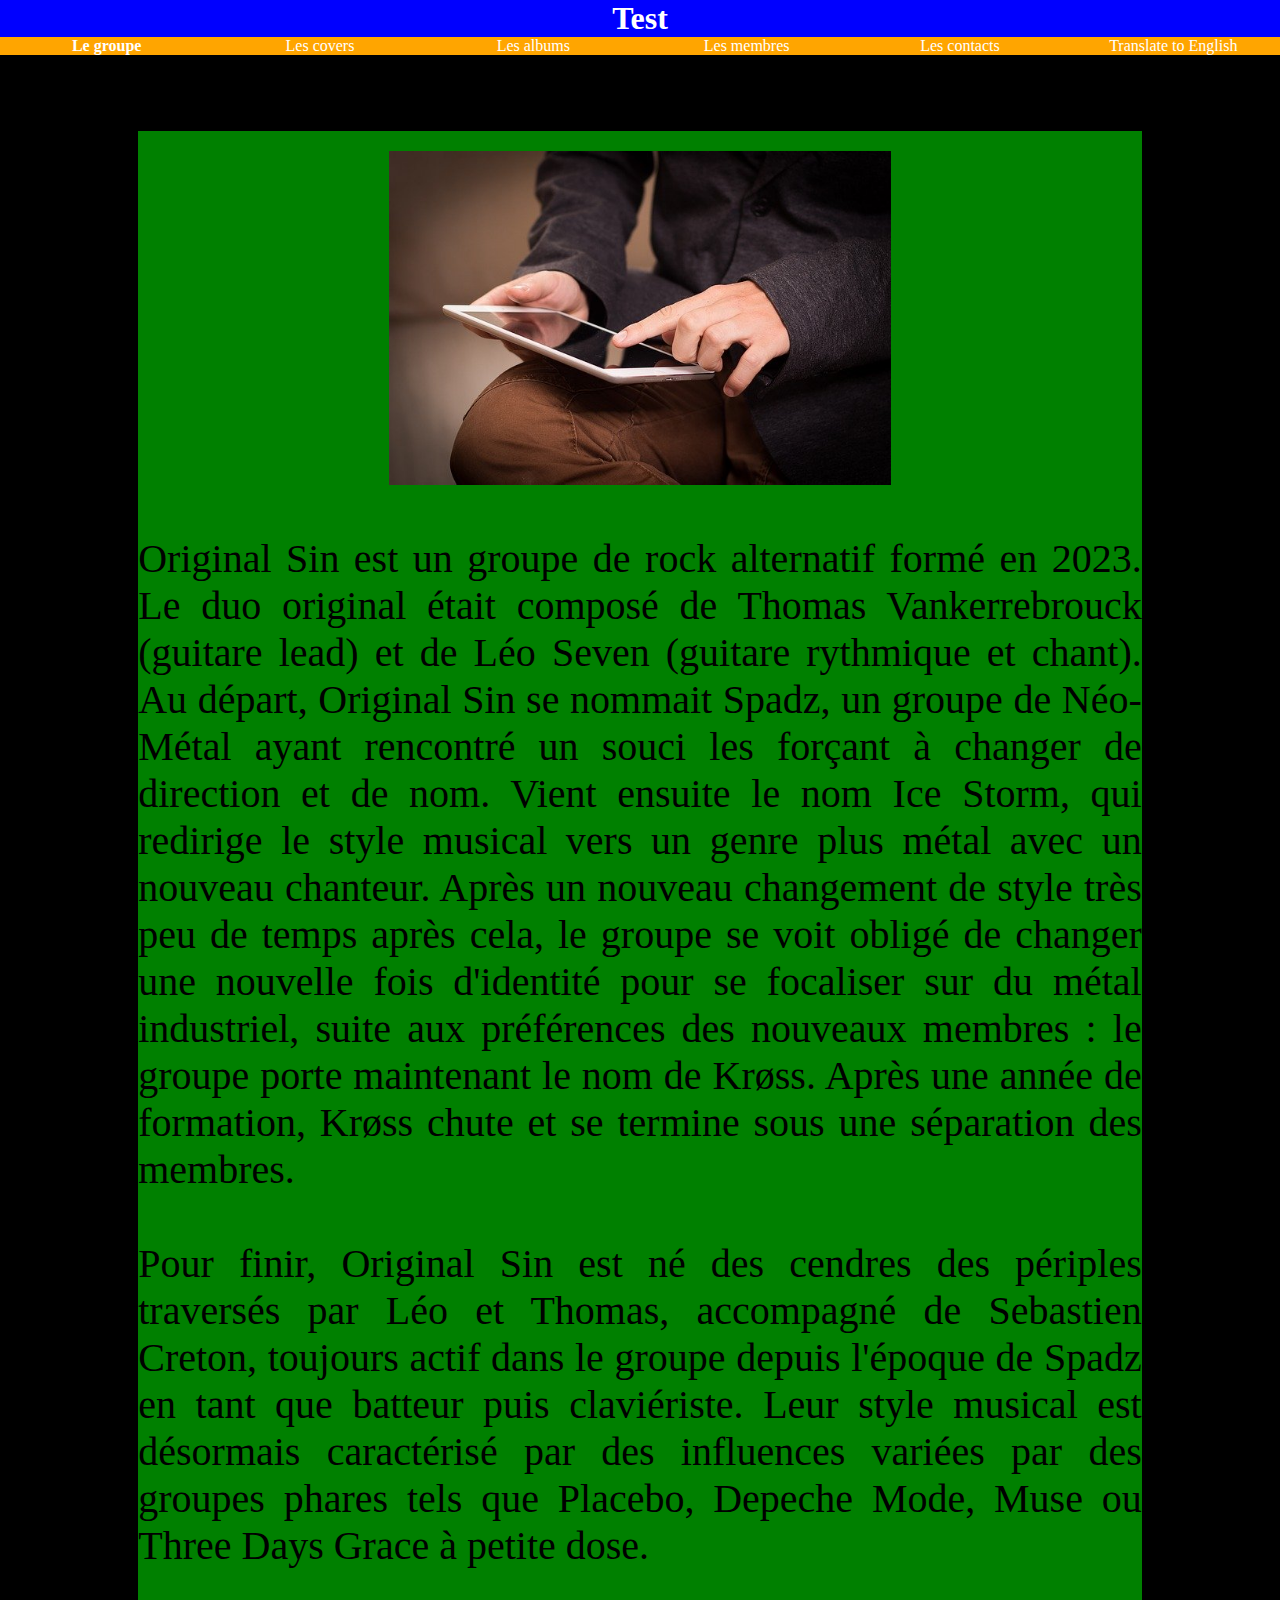
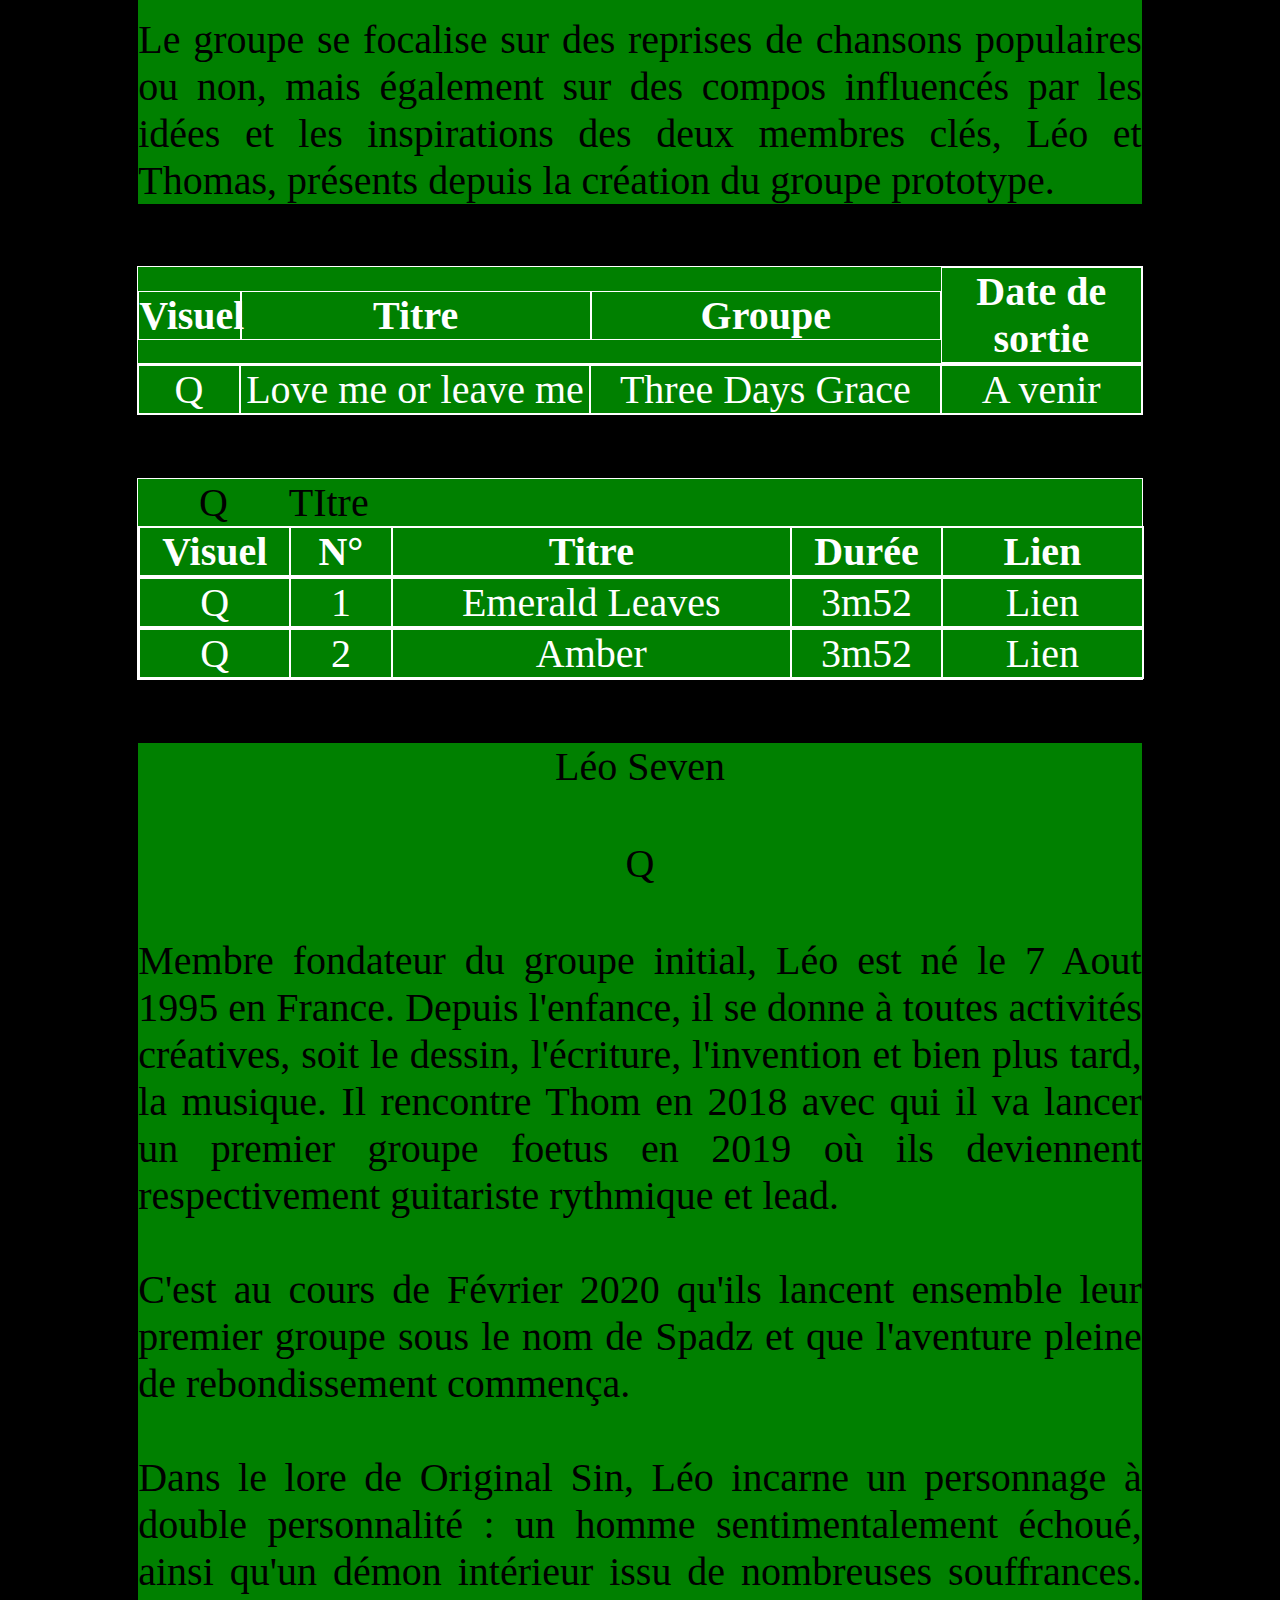
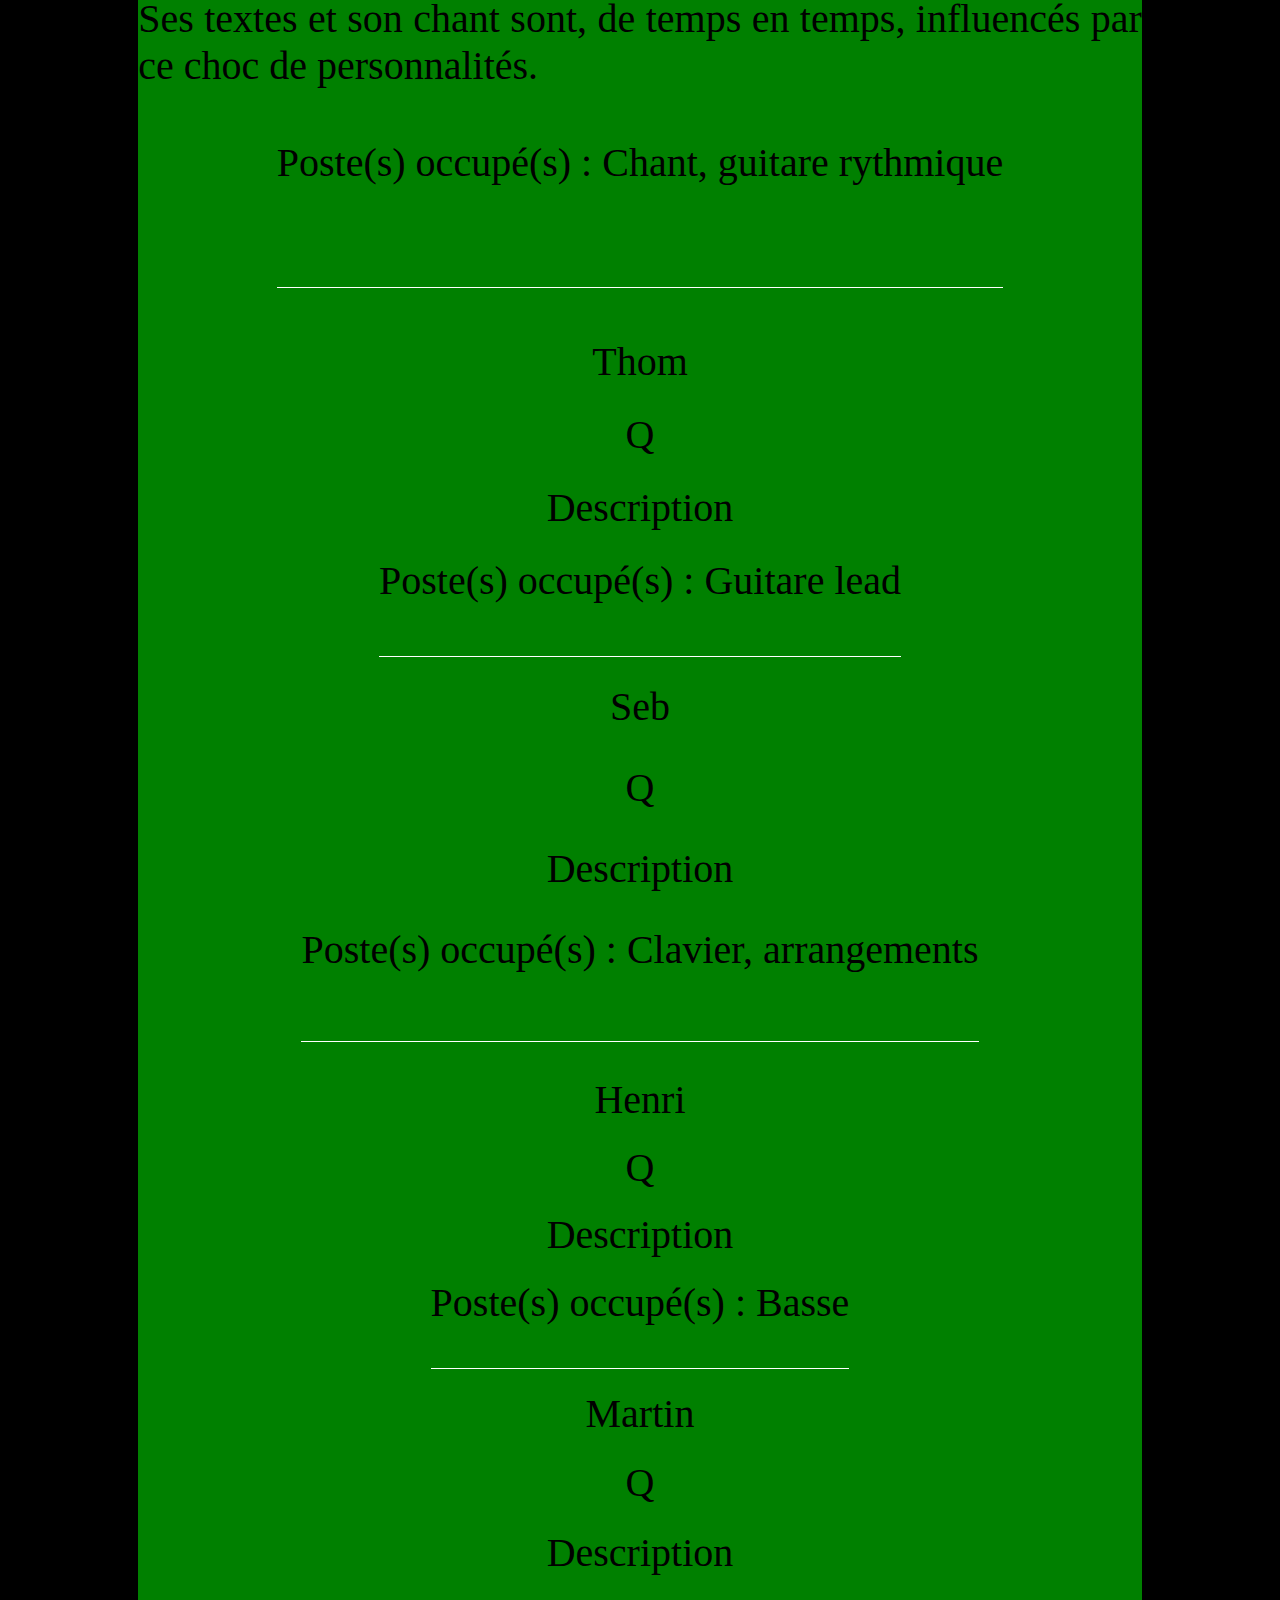
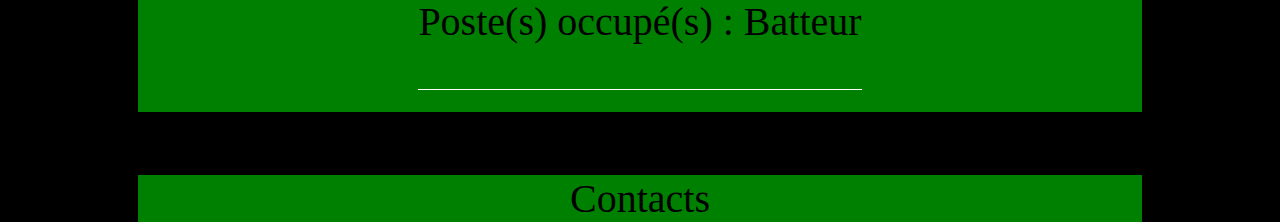
==== index.html @ 29418df2 "First commit" ====
<!DOCTYPE html>
<html lang="fr">

<head>
    <meta charset="UTF-8">
    <title>Original Sin - Le groupe</title>
    <link rel="stylesheet" href="style.css">
</head>

<body>

<h1>Test</h1>

<div id="buttonsBar">

<span id="bandBtn">Le groupe</span>
<span id="coversBtn">Les covers</span>
<span id="albumsBtn">Les albums</span>
<span id="membersBtn">Les membres</span>
<span id="contactsBtn">Les contacts</span>
<span id="translateBtn">Translate to English</span>

</div>

<div class="bodyPage">

<div id="bandBloc">
    
    <img height="50%" width="50%" src="tablet-1075790_640.jpg">

    Original Sin est un groupe de rock alternatif formé en 2023. Le duo original était composé de Thomas Vankerrebrouck
    (guitare lead) et de Léo Seven (guitare rythmique et chant). Au départ, Original Sin se nommait Spadz, un groupe de
    Néo-Métal ayant rencontré un souci les forçant à changer de direction et de nom. Vient ensuite le nom Ice Storm, qui
    redirige le style musical vers un genre plus métal avec un nouveau chanteur. Après un nouveau changement de style très
    peu de temps après cela, le groupe se voit obligé de changer une nouvelle fois d'identité pour se focaliser sur du métal
    industriel, suite aux préférences des nouveaux membres : le groupe porte maintenant le nom de Krøss. Après une année de
    formation, Krøss chute et se termine sous une séparation des membres.<br><br>

    Pour finir, Original Sin est né des cendres des périples traversés par Léo et Thomas, accompagné de Sebastien Creton,
    toujours actif dans le groupe depuis l'époque de Spadz en tant que batteur puis claviériste. Leur style musical est
    désormais caractérisé par des influences variées par des groupes phares tels que Placebo, Depeche Mode, Muse ou Three Days
    Grace à petite dose.<br><br>

    Le groupe se focalise sur des reprises de chansons populaires ou non, mais également sur des compos influencés par les
    idées et les inspirations des deux membres clés, Léo et Thomas, présents depuis la création du groupe prototype.

</div>

<div id="coversBloc">

    <div class="aCover">
        <span class="aCover1 gb">Visuel</span>
        <span class="aCover2 gb">Titre</span>
        <span class="aCover3 gb">Groupe</span>
        <span class="aCover4 gb">Date de sortie</span>
    </div>

    <div class="aCover">
        <span class="aCover1">Q</span>
        <span class="aCover2">Love me or leave me</span>
        <span class="aCover3">Three Days Grace</span>
        <span class="aCover4">A venir</span>
    </div>

</div>


<div id="albumsBloc">
    <div class="aAlbum">
        <div class="albumTitle">
            <span class="albumCover">Q</span>
            <span class="albumName">TItre</span>
        </div>

        <div class="album A1">
            <span class="anAlbum1 gb">Visuel</span>
            <span class="anAlbum2 gb">N°</span>
            <span class="anAlbum3 gb">Titre</span>
            <span class="anAlbum4 gb">Durée</span>
            <span class="anAlbum5 gb">Lien</span>
        </div>
        <div class="album A2">
            <span class="anAlbum1">Q</span>
            <span class="anAlbum2">1</span>
            <span class="anAlbum3">Emerald Leaves</span>
            <span class="anAlbum4">3m52</span>
            <span class="anAlbum5">Lien</span>
        </div>

        <div class="album A2">
            <span class="anAlbum1">Q</span>
            <span class="anAlbum2">2</span>
            <span class="anAlbum3">Amber</span>
            <span class="anAlbum4">3m52</span>
            <span class="anAlbum5">Lien</span>
        </div>

    </div>
</div>
<div id="membersBloc">

    <div class="member m1">
        <span class="aMember1">Léo Seven</span>
        <span class="aMember2">Q</span>
        <span class="aMember3">Membre fondateur du groupe initial, Léo est né le 7 Aout 1995 en France. Depuis l'enfance,
            il se donne à toutes activités créatives, soit le dessin, l'écriture, l'invention et bien plus tard, la musique. Il
            rencontre Thom en 2018 avec qui il va lancer un premier groupe foetus en 2019 où ils deviennent respectivement
            guitariste rythmique et lead.<br><br>
            C'est au cours de Février 2020 qu'ils lancent ensemble leur premier groupe sous le nom de Spadz et que l'aventure
            pleine de rebondissement commença.
            <br><br>Dans le lore de Original Sin, Léo incarne un personnage à double personnalité : un homme sentimentalement
            échoué, ainsi qu'un démon intérieur issu de nombreuses souffrances. Ses textes et son chant sont, de temps en temps,
            influencés par ce choc de personnalités.
        </span>
        <span class="aMember4">Poste(s) occupé(s) : Chant, guitare rythmique</span>
    </div>

    <div class="member m1">
        <span class="aMember1">Thom</span>
        <span class="aMember2">Q</span>
        <span class="aMember3">Description</span>
        <span class="aMember4">Poste(s) occupé(s) : Guitare lead</span>
    </div>

    <div class="member m1">
        <span class="aMember1">Seb</span>
        <span class="aMember2">Q</span>
        <span class="aMember3">Description</span>
        <span class="aMember4">Poste(s) occupé(s) : Clavier, arrangements</span>
    </div>

    <div class="member m1">
        <span class="aMember1">Henri</span>
        <span class="aMember2">Q</span>
        <span class="aMember3">Description</span>
        <span class="aMember4">Poste(s) occupé(s) : Basse</span>
    </div>

    <div class="member m1">
        <span class="aMember1">Martin</span>
        <span class="aMember2">Q</span>
        <span class="aMember3">Description</span>
        <span class="aMember4">Poste(s) occupé(s) : Batteur</span>
    </div>


</div>
<div id="contactsBloc">Contacts</div>


</div>

<footer>footer</footer>

<script src="script.js"></script>
</body>

</html>
---- style.css ----
body{
    margin: 0;
    padding: 0;
    height: 100%;
    width: 100%;
    background: black;
}

html{
    margin: 0;
}

h1{
    width: 100%;
    background: blue;
    color : white;
    margin: 0;
    text-align: center;
}

.bodyPage{
    width: 98%;
    margin: 1% 1% 0 1%;
    display: flex;
    flex-direction: column;
    justify-content: center;
}

#bandBloc, #coversBloc, #albumsBloc, #membersBloc, #contactsBloc {
    background: green;
    width: 80%;
    display: flex;
    text-align: justify;
    flex-direction: column;
    align-items: center;
    justify-content: center;
    font-size: 30pt;
    margin-left: 10%;
    margin-right: 10%;
    margin-top: 5%;
}


#bandBloc img{
    margin-top: 2% ;
    margin-bottom: 5% ;
}

#buttonsBar{
    width: 100%;
    background: orange;
    display: flex;
    align-items: center;
    justify-content: space-around;
}

#buttonsBar span{
    width: 16.67%;
    text-decoration: none;
    color: white;
    text-align: center;
}

.aCover, .album{
    width: 100%;
    background: green;
    color: white;
    display: flex;
    flex-direction: row;
    align-items: center;
    justify-content: space-around;
    border: 1px solid white;
    text-align: center;
}

.aAlbum{
    width: 100%;
    border: 1px solid white;
}

.anAlbum1{
    width: 15%;
    border: 1px solid white;

}

.anAlbum2{
    width: 10%;
    border: 1px solid white;

}

.anAlbum3{
    width: 40%;
    border: 1px solid white;

}

.anAlbum4{
    width: 15%;
    border: 1px solid white;

}

.anAlbum5{
    width: 20%;
    border: 1px solid white;

}

.member{
    display: flex;
    flex-direction: column;
    align-items: center;
}

.aMember3{
    text-align: justify;
}

.aMember4{
    margin-bottom: 10%;
    border-bottom: 1px solid white;
    padding-bottom: 10%;
}

.gb{
    font-weight: bold;
}

.albumCover{
    width: 15%;
    text-align: center;
}
.albumName{
    width: 85%;
}

.member span{
    margin-bottom: 5%;
}

.albumTitle{
    display: flex;
    flex-direction: row;
    width: 100%;
    justify-content: space-around;
    align-items: center;
}

.aCover1{
    width: 10%;
    border: 1px solid white;
}

.aCover2{
    width: 35%;
    border: 1px solid white;
}

.aCover3{
    width: 35%;
    border: 1px solid white;
}

.aCover4{
    width: 20%;
    border: 1px solid white;
}

footer{
    background: gold;
    margin-top: 2%;
    display: none;
}
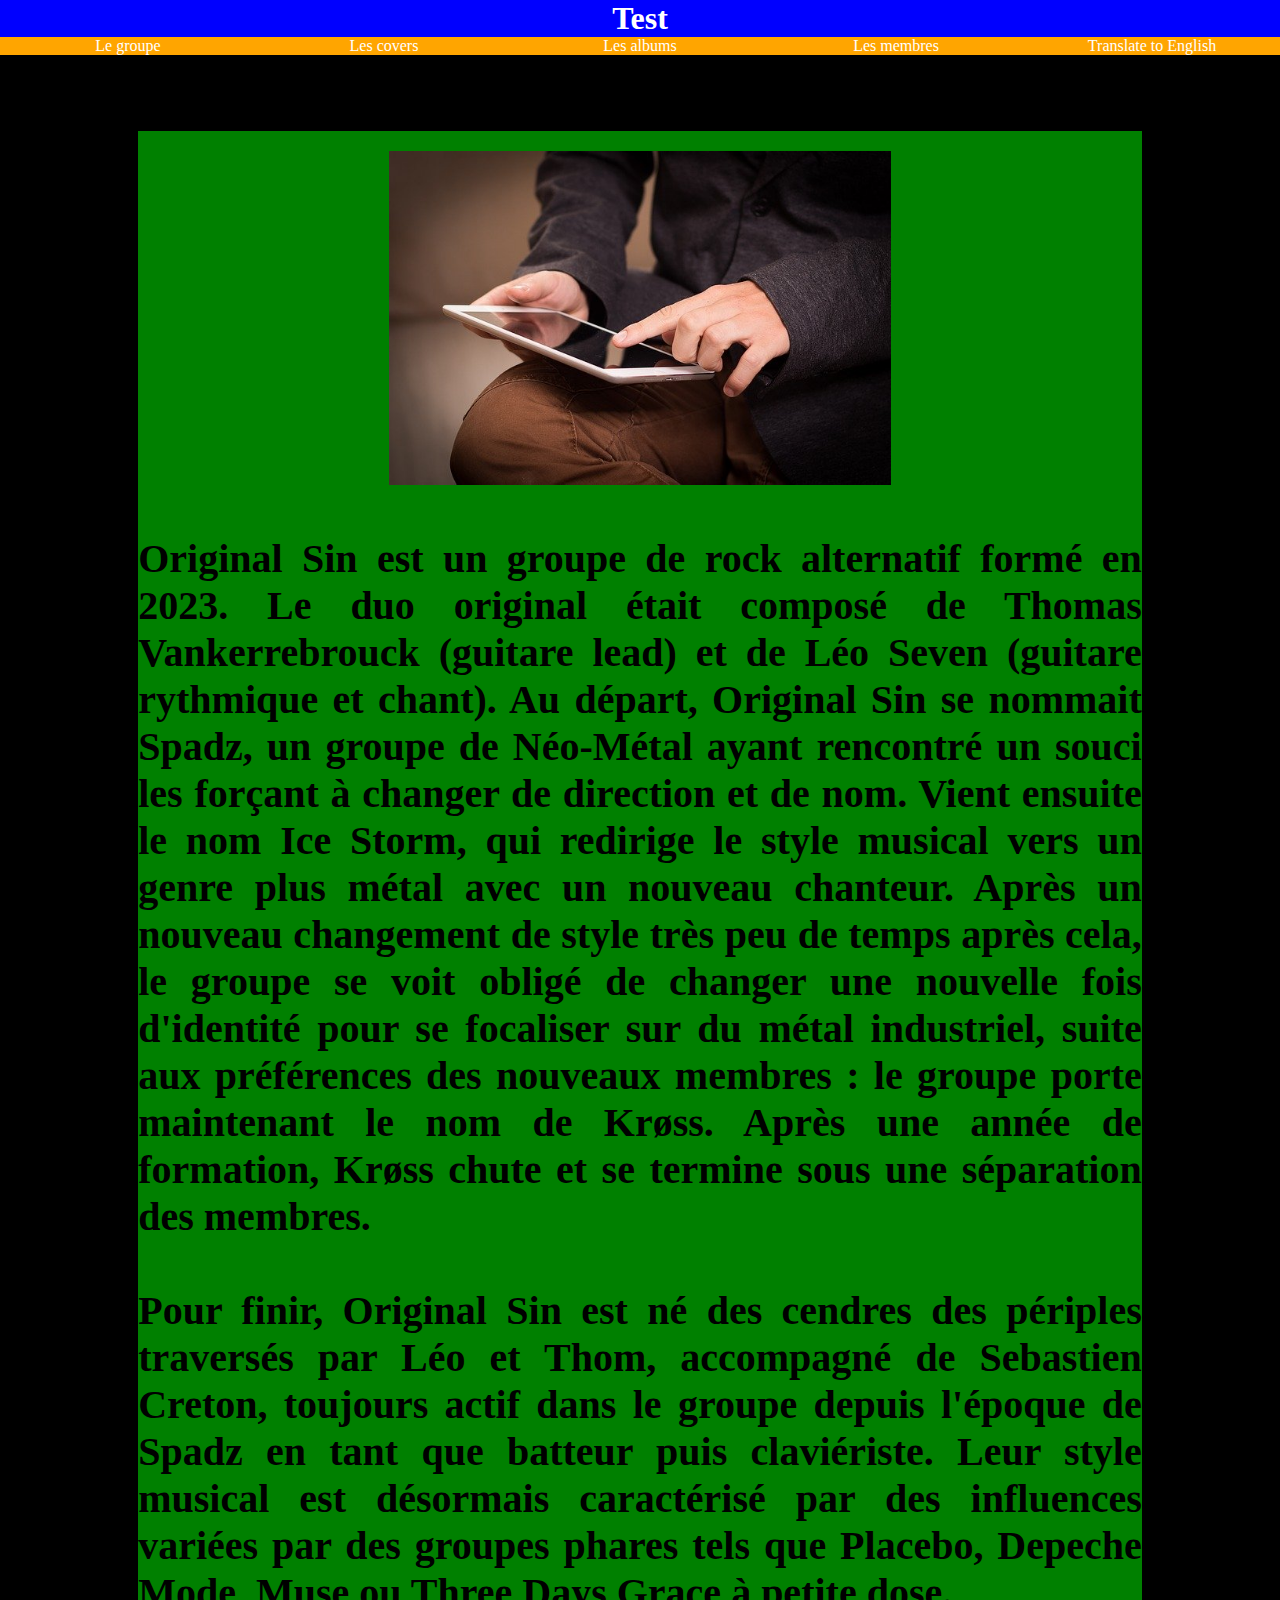
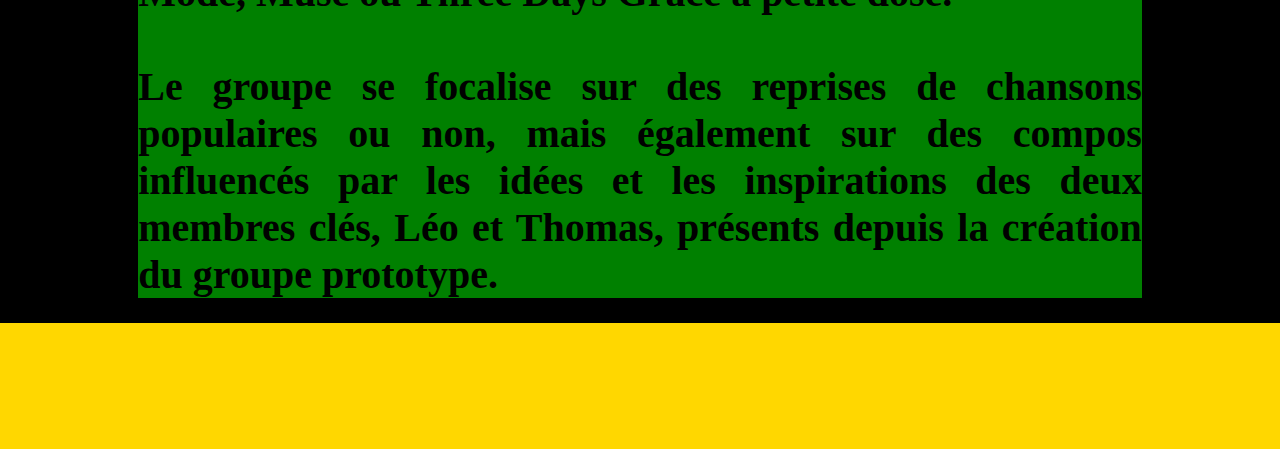
==== commit 80c32548: "Footer fini" ====
--- a/index.html
+++ b/index.html
@@ -17,7 +17,6 @@
 <span id="coversBtn">Les covers</span>
 <span id="albumsBtn">Les albums</span>
 <span id="membersBtn">Les membres</span>
-<span id="contactsBtn">Les contacts</span>
 <span id="translateBtn">Translate to English</span>
 
 </div>
@@ -36,7 +35,7 @@
     industriel, suite aux préférences des nouveaux membres : le groupe porte maintenant le nom de Krøss. Après une année de
     formation, Krøss chute et se termine sous une séparation des membres.<br><br>
 
-    Pour finir, Original Sin est né des cendres des périples traversés par Léo et Thomas, accompagné de Sebastien Creton,
+    Pour finir, Original Sin est né des cendres des périples traversés par Léo et Thom, accompagné de Sebastien Creton,
     toujours actif dans le groupe depuis l'époque de Spadz en tant que batteur puis claviériste. Leur style musical est
     désormais caractérisé par des influences variées par des groupes phares tels que Placebo, Depeche Mode, Muse ou Three Days
     Grace à petite dose.<br><br>
@@ -112,28 +111,28 @@
             échoué, ainsi qu'un démon intérieur issu de nombreuses souffrances. Ses textes et son chant sont, de temps en temps,
             influencés par ce choc de personnalités.
         </span>
-        <span class="aMember4">Poste(s) occupé(s) : Chant, guitare rythmique</span>
+        <span class="aMember4">Poste(s) occupé(s) : Chanteur, guitariste rythmique</span>
     </div>
 
     <div class="member m1">
         <span class="aMember1">Thom</span>
         <span class="aMember2">Q</span>
         <span class="aMember3">Description</span>
-        <span class="aMember4">Poste(s) occupé(s) : Guitare lead</span>
+        <span class="aMember4">Poste(s) occupé(s) : Guitariste lead</span>
     </div>
 
     <div class="member m1">
         <span class="aMember1">Seb</span>
         <span class="aMember2">Q</span>
         <span class="aMember3">Description</span>
-        <span class="aMember4">Poste(s) occupé(s) : Clavier, arrangements</span>
+        <span class="aMember4">Poste(s) occupé(s) : Clavieriste, arrangeur</span>
     </div>
 
     <div class="member m1">
         <span class="aMember1">Henri</span>
         <span class="aMember2">Q</span>
         <span class="aMember3">Description</span>
-        <span class="aMember4">Poste(s) occupé(s) : Basse</span>
+        <span class="aMember4">Poste(s) occupé(s) : Bassiste</span>
     </div>
 
     <div class="member m1">
@@ -145,14 +144,21 @@
 
 
 </div>
-<div id="contactsBloc">Contacts</div>
+
 
 
 </div>
+<script src="script.js"></script>
 
-<footer>footer</footer>
+<footer>
+    <a href="https://www.facebook.com/originalsinmusicband" class="aContact c1">FB</a>
+    <a href="https://www.instagram.com/originalsinmusic/?fbclid=IwAR3jvjQweMpSMZKUkdCS2VfX-2E9S2o8D36E4FF6BF1voDH6RzuUb9U_2QE" class="aContact c2">IN</a>
+    <a href="https://www.youtube.com/@OrginalSinMusicBand" class="aContact c3">YT</a>
+    <a href="https://tiktok.com/@orginalsinmusic?_t=8i8UbCbCIk5&_r=1" class="aContact c4">TK</a>
+    <a href="mailto:musicband.originalsin@gmail.com" class="aContact c5">GM</a>
+</footer>
 
-<script src="script.js"></script>
+
 </body>
 
 </html>--- a/style.css
+++ b/style.css
@@ -29,7 +29,6 @@
 #bandBloc, #coversBloc, #albumsBloc, #membersBloc, #contactsBloc {
     background: green;
     width: 80%;
-    display: flex;
     text-align: justify;
     flex-direction: column;
     align-items: center;
@@ -40,6 +39,15 @@
     margin-top: 5%;
 }
 
+#bandBloc{
+    display: flex;
+    font-weight: bold;
+}
+
+#coversBloc, #albumsBloc, #membersBloc, #contactsBloc {
+    display: none;
+}
+
 
 #bandBloc img{
     margin-top: 2% ;
@@ -55,7 +63,7 @@
 }
 
 #buttonsBar span{
-    width: 16.67%;
+    width: 20%;
     text-decoration: none;
     color: white;
     text-align: center;
@@ -171,6 +179,39 @@
 footer{
     background: gold;
     margin-top: 2%;
-    display: none;
-}
-
+    display: flex;
+    flex-direction: row;
+    align-items: center;
+    justify-content: space-around;
+}
+
+.aContact{
+    height: 100px;
+    width: 20%;
+    align-items: center;
+    text-align: center;
+    display: flex;
+    justify-content: center;
+    color: transparent;
+    background-repeat: no-repeat;
+    background-size: contain;
+    background-position: center;
+    margin: 1% 0 1% 0;
+    cursor: pointer;
+}
+
+.c1{
+    background-image: url("pics/facebook.png");
+}
+.c2{
+    background-image: url("pics/instagram.png");
+}
+.c3{
+    background-image: url("pics/youtube.png");
+}
+.c4{
+    background-image: url("pics/tiktok.png");
+}
+.c5{
+    background-image: url("pics/mail.png");
+}
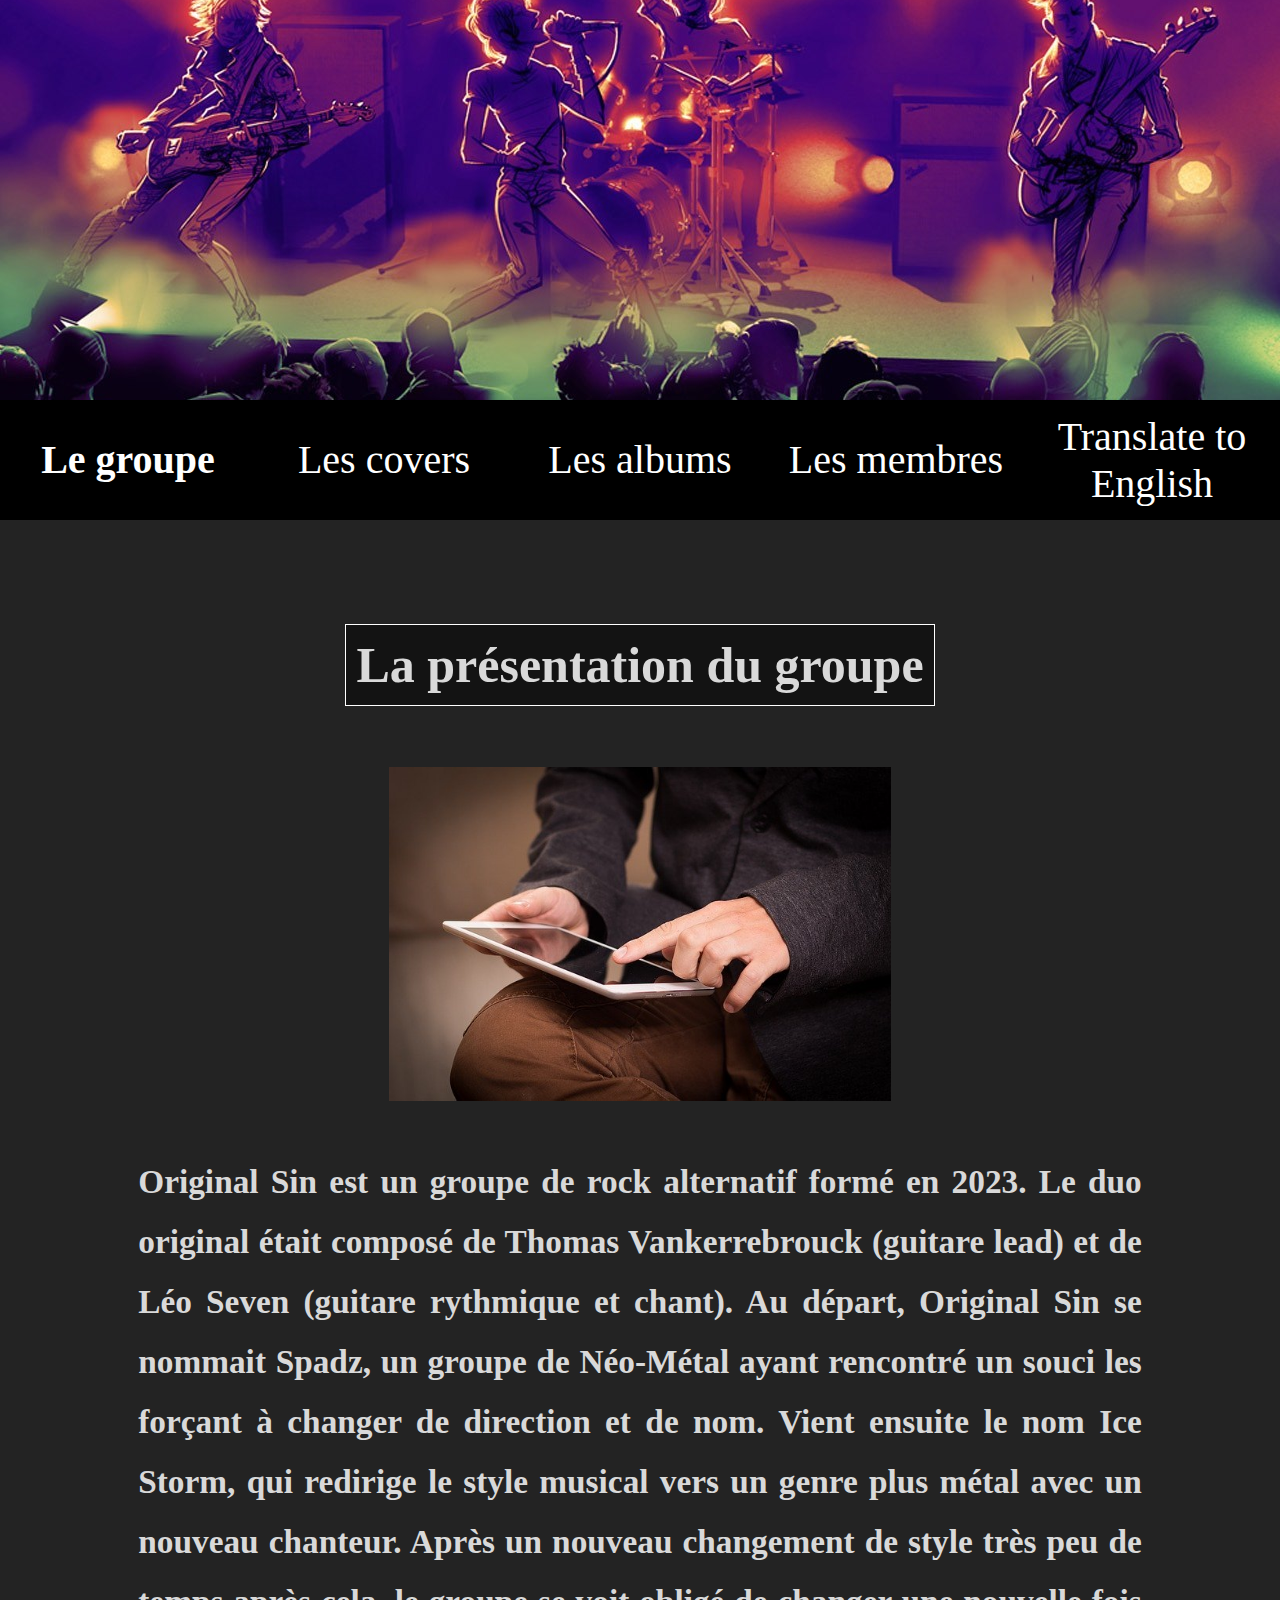
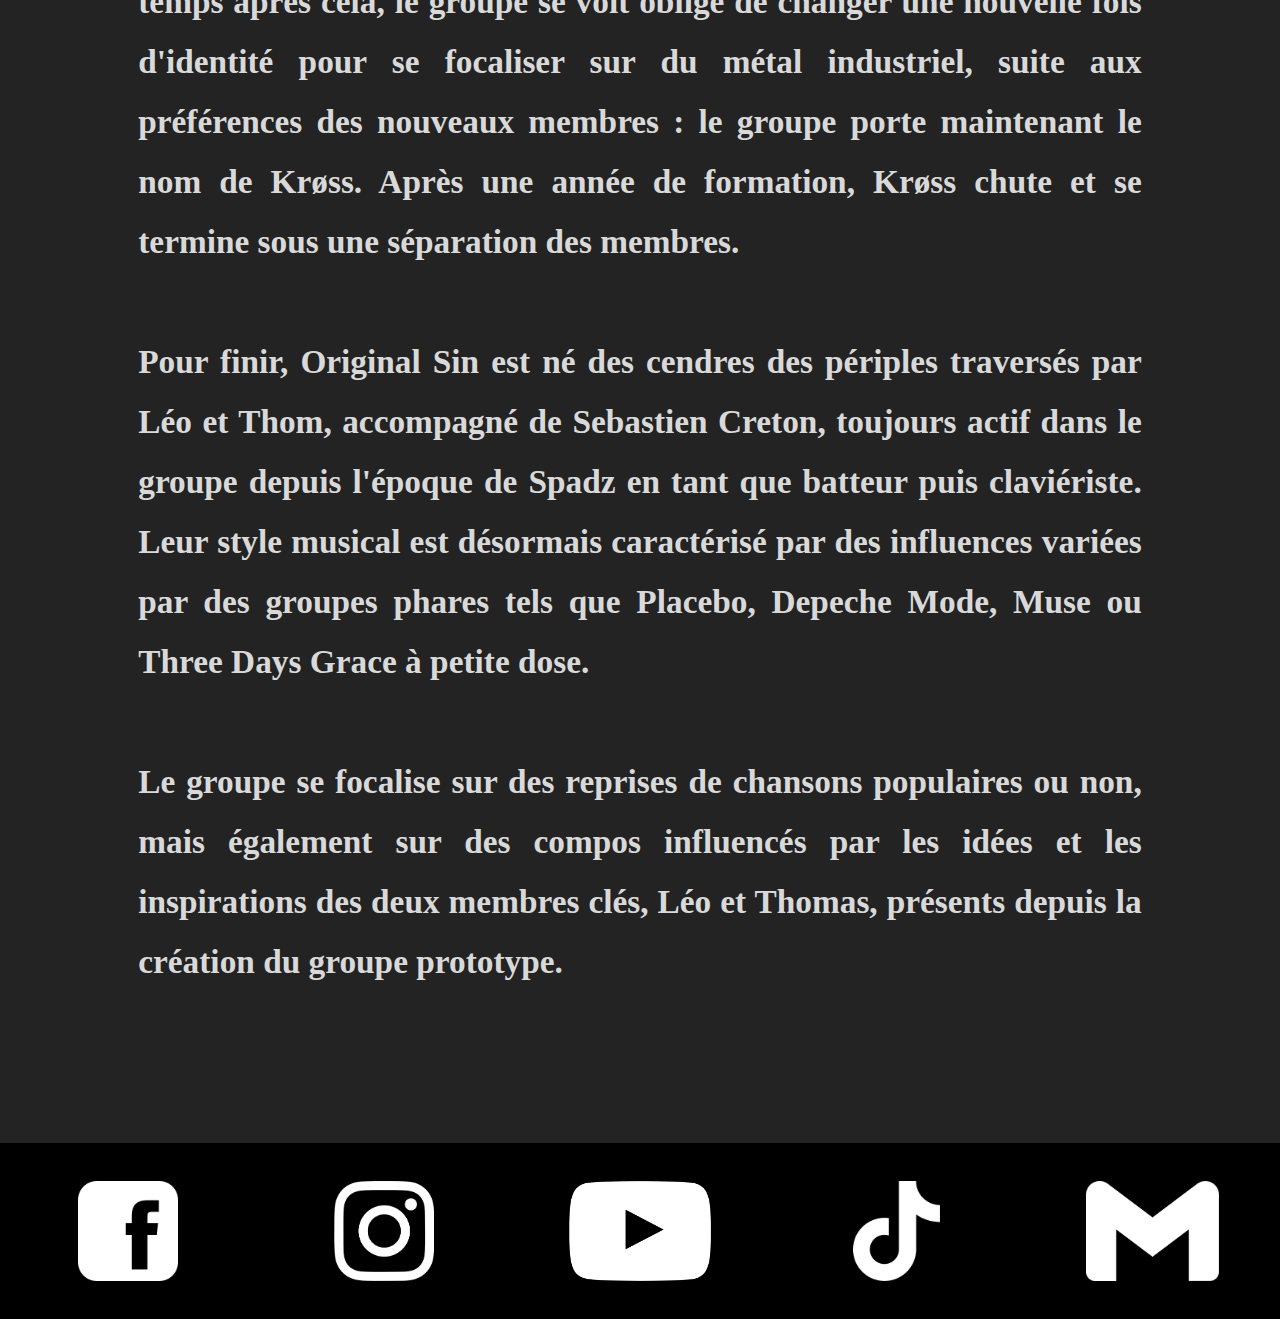
==== commit d4ef78ec: "Photos, and finalisations" ====
--- a/index.html
+++ b/index.html
@@ -9,23 +9,24 @@
 
 <body>
 
-<h1>Test</h1>
+<h1></h1>
 
 <div id="buttonsBar">
 
-<span id="bandBtn">Le groupe</span>
-<span id="coversBtn">Les covers</span>
-<span id="albumsBtn">Les albums</span>
-<span id="membersBtn">Les membres</span>
-<span id="translateBtn">Translate to English</span>
+    <span id="burgerBtn"><img src="pics/burger.png" height="100px"></span>
+    <span id="bandBtn">Le groupe</span>
+    <span id="coversBtn">Les covers</span>
+    <span id="albumsBtn">Les albums</span>
+    <span id="membersBtn">Les membres</span>
+    <a href="indexEn.html" id="translateBtn">Translate to English</a>
 
 </div>
 
 <div class="bodyPage">
 
 <div id="bandBloc">
-    
-    <img height="50%" width="50%" src="tablet-1075790_640.jpg">
+    <h2>La présentation du groupe</h2>
+    <img height="50%" width="50%" src="pics/presentation.jpg">
 
     Original Sin est un groupe de rock alternatif formé en 2023. Le duo original était composé de Thomas Vankerrebrouck
     (guitare lead) et de Léo Seven (guitare rythmique et chant). Au départ, Original Sin se nommait Spadz, un groupe de
@@ -46,7 +47,7 @@
 </div>
 
 <div id="coversBloc">
-
+    <h2>La liste des covers réalisées ou à venir</h2>
     <div class="aCover">
         <span class="aCover1 gb">Visuel</span>
         <span class="aCover2 gb">Titre</span>
@@ -61,14 +62,44 @@
         <span class="aCover4">A venir</span>
     </div>
 
+    <div class="aCover">
+        <span class="aCover1">none</span>
+        <span class="aCover2">Titre inconnu</span>
+        <span class="aCover3">Groupe inconnu</span>
+        <span class="aCover4">Date inconnue</span>
+    </div>
+
+    <div class="aCover">
+        <span class="aCover1">none</span>
+        <span class="aCover2">Titre inconnu</span>
+        <span class="aCover3">Groupe inconnu</span>
+        <span class="aCover4">Date inconnue</span>
+    </div>
+
+    <div class="aCover">
+        <span class="aCover1">none</span>
+        <span class="aCover2">Titre inconnu</span>
+        <span class="aCover3">Groupe inconnu</span>
+        <span class="aCover4">Date inconnue</span>
+    </div>
+
+    <div class="aCover">
+        <span class="aCover1">none</span>
+        <span class="aCover2">Titre inconnu</span>
+        <span class="aCover3">Groupe inconnu</span>
+        <span class="aCover4">Date inconnue</span>
+    </div>
+
 </div>
 
 
 <div id="albumsBloc">
+    <h2>Les albums sorties ou en cours de production</h2>
+
     <div class="aAlbum">
         <div class="albumTitle">
-            <span class="albumCover">Q</span>
-            <span class="albumName">TItre</span>
+            <span class="albumCover"><img src="pics/album1.jpg" height="100px"></span>
+            <span class="albumName">OUTSIDER - Sortie le 24 Mars 2021</span>
         </div>
 
         <div class="album A1">
@@ -79,28 +110,93 @@
             <span class="anAlbum5 gb">Lien</span>
         </div>
         <div class="album A2">
-            <span class="anAlbum1">Q</span>
+            <span class="anAlbum1"><img src="pics/album1.jpg" height="90px"></span>
             <span class="anAlbum2">1</span>
             <span class="anAlbum3">Emerald Leaves</span>
             <span class="anAlbum4">3m52</span>
-            <span class="anAlbum5">Lien</span>
-        </div>
-
-        <div class="album A2">
-            <span class="anAlbum1">Q</span>
+            <a href="#" class="anAlbum5"><img src="pics/youtube.png" height="50px"></a>
+        </div>
+
+        <div class="album A2">
+            <span class="anAlbum1"><img src="pics/album1.jpg" height="90px"></span>
             <span class="anAlbum2">2</span>
             <span class="anAlbum3">Amber</span>
             <span class="anAlbum4">3m52</span>
-            <span class="anAlbum5">Lien</span>
-        </div>
-
+            <a href="#" class="anAlbum5"><img src="pics/youtube.png" height="50px"></a>
+        </div>
+        <div class="album A2">
+            <span class="anAlbum1"><img src="pics/album1.jpg" height="90px"></span>
+            <span class="anAlbum2">3</span>
+            <span class="anAlbum3">Titre inconnu</span>
+            <span class="anAlbum4">Durée inconnue</span>
+            <a href="#" class="anAlbum5"><img src="pics/youtube.png" height="50px"></a>
+        </div>
+        <div class="album A2">
+            <span class="anAlbum1"><img src="pics/album1.jpg" height="90px"></span>
+            <span class="anAlbum2">4</span>
+            <span class="anAlbum3">Titre inconnu</span>
+            <span class="anAlbum4">Durée inconnue</span>
+            <a href="#" class="anAlbum5"><img src="pics/youtube.png" height="50px"></a>
+        </div>
+        <div class="album A2">
+            <span class="anAlbum1"><img src="pics/album1.jpg" height="90px"></span>
+            <span class="anAlbum2">5</span>
+            <span class="anAlbum3">Titre inconnu</span>
+            <span class="anAlbum4">Durée inconnue</span>
+            <a href="#" class="anAlbum5"><img src="pics/youtube.png" height="50px"></a>
+        </div>
+        <div class="album A2">
+            <span class="anAlbum1"><img src="pics/album1.jpg" height="90px"></span>
+            <span class="anAlbum2">6</span>
+            <span class="anAlbum3">Titre inconnu</span>
+            <span class="anAlbum4">Durée inconnue</span>
+            <a href="#" class="anAlbum5"><img src="pics/youtube.png" height="50px"></a>
+        </div>
+        <div class="album A2">
+            <span class="anAlbum1"><img src="pics/album1.jpg" height="90px"></span>
+            <span class="anAlbum2">7</span>
+            <span class="anAlbum3">Titre inconnu</span>
+            <span class="anAlbum4">Durée inconnue</span>
+            <a href="#" class="anAlbum5"><img src="pics/youtube.png" height="50px"></a>
+        </div>
+        <div class="album A2">
+            <span class="anAlbum1"><img src="pics/album1.jpg" height="90px"></span>
+            <span class="anAlbum2">8</span>
+            <span class="anAlbum3">Titre inconnu</span>
+            <span class="anAlbum4">Durée inconnue</span>
+            <a href="#" class="anAlbum5"><img src="pics/youtube.png" height="50px"></a>
+        </div>
+        <div class="album A2">
+            <span class="anAlbum1"><img src="pics/album1.jpg" height="90px"></span>
+            <span class="anAlbum2">9</span>
+            <span class="anAlbum3">Titre inconnu</span>
+            <span class="anAlbum4">Durée inconnue</span>
+            <a href="#" class="anAlbum5"><img src="pics/youtube.png" height="50px"></a>
+        </div>
+        <div class="album A2">
+            <span class="anAlbum1"><img src="pics/album1.jpg" height="90px"></span>
+            <span class="anAlbum2">10</span>
+            <span class="anAlbum3">Titre inconnu</span>
+            <span class="anAlbum4">Durée inconnue</span>
+            <a href="#" class="anAlbum5"><img src="pics/youtube.png" height="50px"></a>
+        </div>
+        <div class="album A2">
+            <span class="anAlbum1"><img src="pics/album1.jpg" height="90px"></span>
+            <span class="anAlbum2">11</span>
+            <span class="anAlbum3">Dead by lie</span>
+            <span class="anAlbum4">Durée inconnue</span>
+            <a href="#" class="anAlbum5"><img src="pics/youtube.png" height="50px"></a>
+        </div>
     </div>
 </div>
 <div id="membersBloc">
 
+    <h2>Les membres du groupe</h2>
+
+
     <div class="member m1">
         <span class="aMember1">Léo Seven</span>
-        <span class="aMember2">Q</span>
+        <span class="aMember2"><img src="pics/leo.jpg"></span>
         <span class="aMember3">Membre fondateur du groupe initial, Léo est né le 7 Aout 1995 en France. Depuis l'enfance,
             il se donne à toutes activités créatives, soit le dessin, l'écriture, l'invention et bien plus tard, la musique. Il
             rencontre Thom en 2018 avec qui il va lancer un premier groupe foetus en 2019 où ils deviennent respectivement
@@ -116,28 +212,28 @@
 
     <div class="member m1">
         <span class="aMember1">Thom</span>
-        <span class="aMember2">Q</span>
+        <span class="aMember2"><img src="pics/leo.jpg"></span>
         <span class="aMember3">Description</span>
         <span class="aMember4">Poste(s) occupé(s) : Guitariste lead</span>
     </div>
 
     <div class="member m1">
         <span class="aMember1">Seb</span>
-        <span class="aMember2">Q</span>
+        <span class="aMember2"><img src="pics/leo.jpg"></span>
         <span class="aMember3">Description</span>
         <span class="aMember4">Poste(s) occupé(s) : Clavieriste, arrangeur</span>
     </div>
 
     <div class="member m1">
         <span class="aMember1">Henri</span>
-        <span class="aMember2">Q</span>
+        <span class="aMember2"><img src="pics/leo.jpg"></span>
         <span class="aMember3">Description</span>
         <span class="aMember4">Poste(s) occupé(s) : Bassiste</span>
     </div>
 
     <div class="member m1">
         <span class="aMember1">Martin</span>
-        <span class="aMember2">Q</span>
+        <span class="aMember2"><img src="pics/leo.jpg"></span>
         <span class="aMember3">Description</span>
         <span class="aMember4">Poste(s) occupé(s) : Batteur</span>
     </div>
--- a/style.css
+++ b/style.css
@@ -3,45 +3,61 @@
     padding: 0;
     height: 100%;
     width: 100%;
-    background: black;
-}
-
+    background: #232323;
+}
+
+*{
+    font-family: "Candara Light";
+}
 html{
     margin: 0;
 }
 
 h1{
     width: 100%;
-    background: blue;
+    background-image: url("pics/header.jpg");
+    background-position: 0 -150px;
+    background-repeat: no-repeat;
+    background-size: cover;
     color : white;
     margin: 0;
     text-align: center;
+    height: 400px;
 }
 
 .bodyPage{
     width: 98%;
-    margin: 1% 1% 0 1%;
+    margin: 0 1% 0 1%;
     display: flex;
     flex-direction: column;
     justify-content: center;
 }
 
 #bandBloc, #coversBloc, #albumsBloc, #membersBloc, #contactsBloc {
-    background: green;
     width: 80%;
     text-align: justify;
     flex-direction: column;
     align-items: center;
     justify-content: center;
-    font-size: 30pt;
     margin-left: 10%;
     margin-right: 10%;
     margin-top: 5%;
+    font-weight: lighter;
+    color: #d9d9d9;
+    line-height: 60px;
+    font-size: 25pt;
+}
+
+h2{
+    border: 1px solid white;
+    padding: 1%;
+    background: #131313;
 }
 
 #bandBloc{
     display: flex;
     font-weight: bold;
+    margin-bottom: 10%;
 }
 
 #coversBloc, #albumsBloc, #membersBloc, #contactsBloc {
@@ -56,22 +72,33 @@
 
 #buttonsBar{
     width: 100%;
-    background: orange;
+    background: #000000;
     display: flex;
     align-items: center;
     justify-content: space-around;
-}
-
-#buttonsBar span{
+    font-size: 30pt;
+    padding: 1% 0 1% 0;
+}
+
+#buttonsBar span {
     width: 20%;
     text-decoration: none;
     color: white;
     text-align: center;
+    cursor: pointer;
+}
+
+#buttonsBar a {
+    width: 20%;
+    text-decoration: none;
+    color: white;
+    text-align: center;
+    cursor: pointer;
 }
 
 .aCover, .album{
     width: 100%;
-    background: green;
+    background: #131313;
     color: white;
     display: flex;
     flex-direction: row;
@@ -88,31 +115,31 @@
 
 .anAlbum1{
     width: 15%;
-    border: 1px solid white;
-
+    display: flex;
+    align-items: center;
+    justify-content: center;
 }
 
 .anAlbum2{
     width: 10%;
-    border: 1px solid white;
 
 }
 
 .anAlbum3{
     width: 40%;
-    border: 1px solid white;
 
 }
 
 .anAlbum4{
     width: 15%;
-    border: 1px solid white;
 
 }
 
 .anAlbum5{
     width: 20%;
-    border: 1px solid white;
+    display: flex;
+    align-items: center;
+    justify-content: center;
 
 }
 
@@ -120,6 +147,10 @@
     display: flex;
     flex-direction: column;
     align-items: center;
+}
+
+.aMember1{
+    font-weight: bold;
 }
 
 .aMember3{
@@ -139,9 +170,14 @@
 .albumCover{
     width: 15%;
     text-align: center;
+    display: flex;
+    align-items: center;
+    justify-content: center;
 }
 .albumName{
     width: 85%;
+    font-weight: bold;
+    font-size: 30pt;
 }
 
 .member span{
@@ -154,6 +190,7 @@
     width: 100%;
     justify-content: space-around;
     align-items: center;
+    background: black;
 }
 
 .aCover1{
@@ -177,12 +214,13 @@
 }
 
 footer{
-    background: gold;
+    background: black;
     margin-top: 2%;
     display: flex;
     flex-direction: row;
     align-items: center;
     justify-content: space-around;
+    padding: 2% 0 2% 0;
 }
 
 .aContact{
@@ -215,3 +253,58 @@
 .c5{
     background-image: url("pics/mail.png");
 }
+
+#burgerBtn{
+    display: none;
+}
+@media screen and (max-width: 1120px) {
+    #bandBtn, #coversBtn, #albumsBtn, #membersBtn, #translateBtn{
+        display: none;
+        flex-direction: row;
+        align-items: center;
+        justify-content: center;
+    }
+
+
+    #buttonsBar{
+        width: 100%;
+        background: #000000;
+        display: flex;
+        align-items: center;
+        flex-direction: column;
+        font-size: 30pt;
+        padding: 1% 0 1% 0;
+    }
+
+    #buttonsBar span {
+        width: 100%;
+        text-decoration: none;
+        color: white;
+        text-align: center;
+        cursor: pointer;
+        padding: 2% 0 2% 0;
+        font-size: 200%;
+    }
+
+    #buttonsBar a {
+        width: 100%;
+        text-decoration: none;
+        color: white;
+        text-align: center;
+        cursor: pointer;
+        padding: 2% 0 2% 0;
+        font-size: 200%;
+
+    }
+    #burgerBtn{
+        display: flex;
+        flex-direction: row;
+        align-items: center;
+        justify-content: center;
+        cursor: pointer;
+    }
+
+}
+
+
+/*520px